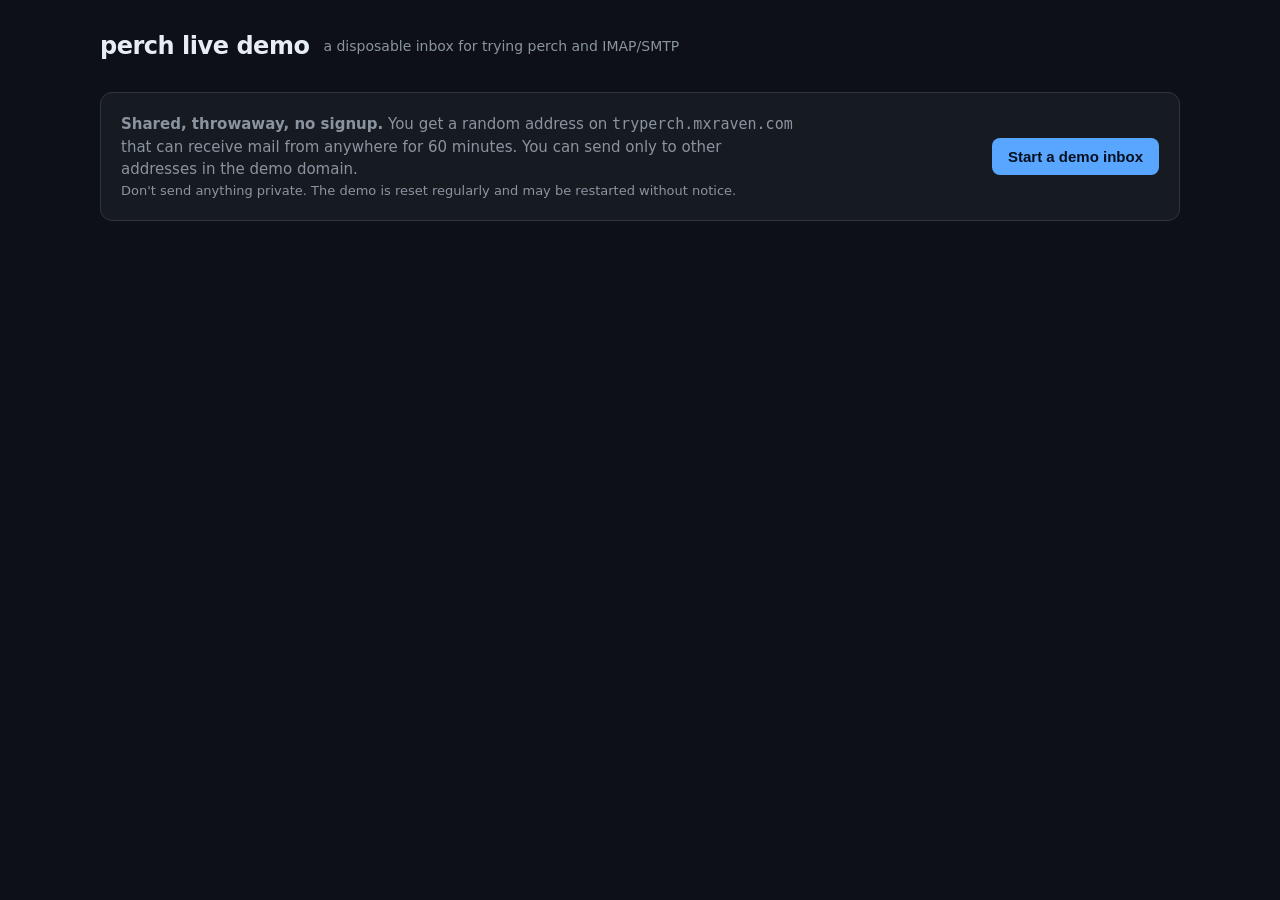
==== demo/live/previewd/web/index.html @ 8ce48269 "feat(demo): vendor terminal assets Embed xterm.js, its stylesheet, and the fit addon in previewd and" ====
<!doctype html>
<html lang="en">
<head>
<meta charset="utf-8">
<meta name="viewport" content="width=device-width, initial-scale=1">
<title>perch live demo</title>
<link rel="icon" href="data:image/svg+xml,<svg xmlns=%22http://www.w3.org/2000/svg%22 viewBox=%220 0 100 100%22><text y=%22.9em%22 font-size=%2290%22>🐦</text></svg>">
<link rel="stylesheet" href="/assets/xterm.css">
<style>
:root {
  --bg: #0d1117; --panel: #161b22; --border: #30363d; --text: #e6edf3;
  --muted: #8b949e; --accent: #58a6ff; --green: #3fb950; --red: #f85149;
  --mono: ui-monospace, SFMono-Regular, Menlo, Consolas, "Liberation Mono", monospace;
}
* { box-sizing: border-box; }
body { margin: 0; background: var(--bg); color: var(--text); font: 15px/1.5 ui-sans-serif, system-ui, -apple-system, "Segoe UI", sans-serif; }
a { color: var(--accent); }
header { max-width: 1120px; margin: 0 auto; padding: 28px 20px 12px; display: flex; align-items: center; gap: 14px; flex-wrap: wrap; }
header h1 { font-size: 24px; margin: 0; letter-spacing: -0.02em; }
header .tag { color: var(--muted); font-size: 14px; }
main { max-width: 1120px; margin: 0 auto; padding: 0 20px 60px; }
.card { background: var(--panel); border: 1px solid var(--border); border-radius: 12px; padding: 20px; margin: 16px 0; }
.hero { display: flex; gap: 24px; align-items: center; justify-content: space-between; flex-wrap: wrap; }
.hero p { margin: 0; color: var(--muted); max-width: 680px; }
button { background: var(--accent); color: #04101f; border: 0; border-radius: 8px; padding: 10px 16px; font-weight: 650; font-size: 15px; cursor: pointer; }
button.secondary { background: transparent; color: var(--text); border: 1px solid var(--border); }
button.danger { background: transparent; color: var(--red); border: 1px solid #5b2529; }
button:disabled { opacity: .5; cursor: default; }
.actions { display: flex; gap: 10px; flex-wrap: wrap; }
.grid { display: grid; grid-template-columns: minmax(0, 1fr) minmax(0, 1.25fr); gap: 16px; }
@media (max-width: 860px) { .grid { grid-template-columns: 1fr; } }
.label { color: var(--muted); font-size: 12px; text-transform: uppercase; letter-spacing: .08em; margin-bottom: 6px; }
.value { font-family: var(--mono); font-size: 14px; background: #0b0f14; border: 1px solid var(--border); border-radius: 8px; padding: 10px 12px; display: flex; align-items: center; justify-content: space-between; gap: 10px; }
.value span { overflow-wrap: anywhere; }
.copy { background: transparent; color: var(--accent); border: 1px solid var(--border); padding: 4px 8px; font-size: 12px; }
.stack > * + * { margin-top: 14px; }
.muted { color: var(--muted); }
.small { font-size: 13px; }
.warn { color: #d29922; }
.terminal-wrap { background: #010409; border: 1px solid var(--border); border-radius: 10px; overflow: hidden; }
.terminal-head { display: flex; align-items: center; justify-content: space-between; gap: 10px; padding: 8px 12px; background: #0d1117; border-bottom: 1px solid var(--border); color: var(--muted); font-size: 12px; }
#terminal { height: 480px; padding: 8px; }
@media (max-width: 860px) { #terminal { height: 42vh; } }
pre.snippet { margin: 0; background: #0b0f14; border: 1px solid var(--border); border-radius: 8px; padding: 12px; overflow: auto; font-family: var(--mono); font-size: 13px; color: #c9d1d9; }
#notice { display: none; }
.hidden { display: none !important; }
.badge { display: inline-block; border: 1px solid var(--border); border-radius: 999px; padding: 2px 9px; font-size: 12px; color: var(--muted); }
.kv { display: grid; grid-template-columns: 110px 1fr; gap: 8px 12px; font-size: 14px; }
.kv div:nth-child(odd) { color: var(--muted); }
</style>
</head>
<body>
<header>
  <h1>perch live demo</h1>
  <span class="tag">a disposable inbox for trying perch and IMAP/SMTP</span>
</header>
<main>
  <section class="card hero">
    <div>
      <p><strong>Shared, throwaway, no signup.</strong> You get a random address on <code>tryperch.mxraven.com</code> that can receive mail from anywhere for 60 minutes. You can send only to other addresses in the demo domain.</p>
      <p class="small warn">Don't send anything private. The demo is reset regularly and may be restarted without notice.</p>
    </div>
    <div class="actions" id="start-actions">
      <button id="start">Start a demo inbox</button>
    </div>
    <div class="actions hidden" id="session-actions">
      <button class="secondary" id="reset">New inbox</button>
      <button class="danger" id="end">End demo</button>
    </div>
  </section>

  <div id="notice" class="card"></div>

  <section id="session" class="grid hidden">
    <div class="stack">
      <div class="card stack">
        <div>
          <div class="label">Demo address</div>
          <div class="value"><span id="address">—</span><button class="copy" data-copy="address">copy</button></div>
        </div>
        <div>
          <div class="label">Password</div>
          <div class="value"><span id="password">—</span><button class="copy" data-copy="password">copy</button></div>
        </div>
        <div class="kv small">
          <div>IMAP</div><div><code id="imap">—</code></div>
          <div>SMTP</div><div><code id="smtp">—</code></div>
          <div>Expires</div><div id="expires">—</div>
        </div>
        <p class="small muted">Both IMAP and SMTP use implicit TLS. Use these credentials in your own mail client or copy the CLI commands below.</p>
      </div>
      <div class="card">
        <div class="label">Try it from your machine</div>
        <pre class="snippet" id="snippet">—</pre>
      </div>
      <div class="card small muted">
        <strong>What works:</strong> receive mail from anywhere at your demo address, search and fetch it with the perch CLI or IMAP, and send to other <code>@tryperch.mxraven.com</code> addresses. Outbound mail to the public internet is rejected by an mxRaven submission rule. Try sending to yourself first.
      </div>
    </div>
    <div class="stack">
      <div class="terminal-wrap">
        <div class="terminal-head">
          <span>web terminal · perch is preconfigured</span>
          <span id="status" class="badge">connecting</span>
        </div>
        <div id="terminal"></div>
      </div>
      <div class="small muted">The terminal runs inside a disposable container. You can create files under <code>/tmp</code> and use them as attachments, for example: <code>echo hello &gt; /tmp/note.txt</code>, then <code>perch mail send --to "$PERCH_IMAP_USER" --subject hi --body hi --attach /tmp/note.txt</code>.</div>
    </div>
  </section>
</main>
<script src="/assets/xterm.js"></script>
<script src="/assets/addon-fit.js"></script>
<script>
const $ = (id) => document.getElementById(id);
let current = null;
let term = null;
let fit = null;
let ws = null;
let countdown = null;
let socketGeneration = 0;

function showNotice(message) {
  const n = $('notice');
  n.textContent = message;
  n.style.display = message ? 'block' : 'none';
}

function hideSession() {
  $('session').classList.add('hidden');
  $('start-actions').classList.remove('hidden');
  $('session-actions').classList.add('hidden');
}

function showSession() {
  $('session').classList.remove('hidden');
  $('start-actions').classList.add('hidden');
  $('session-actions').classList.remove('hidden');
}

function updateCountdown() {
  if (!current) return;
  const left = Math.max(0, Math.floor((new Date(current.expires_at) - Date.now()) / 1000));
  const m = Math.floor(left / 60), s = String(left % 60).padStart(2, '0');
  $('expires').textContent = left > 0 ? `${m}m ${s}s` : 'expired';
  if (left <= 0) {
    endLocal();
    showNotice('This demo expired. Start a new inbox to keep trying perch.');
  }
}

function fillSession(data) {
  current = data;
  $('address').textContent = data.address;
  $('password').textContent = data.password;
  $('imap').textContent = `${data.imap_host}:${data.imap_port} (implicit TLS)`;
  $('smtp').textContent = `${data.smtp_host}:${data.smtp_port} (implicit TLS)`;
  $('snippet').textContent = `export PERCH_IMAP_USER='${data.address}'\nexport PERCH_IMAP_PASSWORD='${data.password}'\n\nperch mail list --server imaps://${data.imap_host}:${data.imap_port}\n\nperch mail send \\\n  --to "$PERCH_IMAP_USER" \\\n  --subject 'hello from perch' \\\n  --body 'This only goes to the demo domain.' \\\n  --smtp-server smtps://${data.smtp_host}:${data.smtp_port}`;
  showSession();
  updateCountdown();
  clearInterval(countdown);
  countdown = setInterval(updateCountdown, 1000);
  connectTerminal();
}

async function start() {
  $('start').disabled = true;
  showNotice('');
  try {
    const res = await fetch('/api/session', { method: 'POST', credentials: 'same-origin' });
    if (!res.ok) {
      const text = await res.text();
      showNotice(text.trim() || 'Could not start a demo. Try again shortly.');
      return;
    }
    fillSession(await res.json());
  } catch (err) {
    showNotice('Could not reach the demo service.');
  } finally {
    $('start').disabled = false;
  }
}

async function end(keepNotice) {
  try { await fetch('/api/session', { method: 'DELETE', credentials: 'same-origin' }); } catch (_) {}
  endLocal();
  if (!keepNotice) showNotice('Demo ended. Start a new inbox whenever you want.');
}

function endLocal() {
  if (ws) { try { ws.close(); } catch (_) {} ws = null; }
  if (term) { try { term.dispose(); } catch (_) {} term = null; }
  current = null;
  clearInterval(countdown);
  hideSession();
}

async function reset() {
  await end(true);
  await start();
}

function connectTerminal() {
  if (!current) return;
  if (term) { try { term.dispose(); } catch (_) {} }
  $('terminal').innerHTML = '';
  term = new Terminal({
    cursorBlink: true,
    fontFamily: 'ui-monospace, SFMono-Regular, Menlo, Consolas, monospace',
    fontSize: 13,
    theme: { background: '#010409', foreground: '#e6edf3', cursor: '#58a6ff', selectionBackground: '#264f78' },
    convertEol: false,
    scrollback: 2000,
  });
  fit = new FitAddon.FitAddon();
  term.loadAddon(fit);
  term.open($('terminal'));
  fit.fit();
  term.focus();

  const gen = ++socketGeneration;
  const proto = location.protocol === 'https:' ? 'wss:' : 'ws:';
  ws = new WebSocket(`${proto}//${location.host}/ws`);
  ws.binaryType = 'arraybuffer';
  $('status').textContent = 'connecting';
  ws.onopen = () => {
    if (gen !== socketGeneration) return;
    $('status').textContent = 'connected';
    sendResize();
  };
  ws.onmessage = (ev) => {
    if (gen !== socketGeneration || !term) return;
    if (typeof ev.data === 'string') term.write(ev.data);
    else term.write(new Uint8Array(ev.data));
  };
  ws.onclose = () => {
    if (gen !== socketGeneration) return;
    $('status').textContent = 'disconnected';
  };
  ws.onerror = () => {
    if (gen !== socketGeneration) return;
    $('status').textContent = 'error';
  };
  term.onData((data) => {
    if (ws && ws.readyState === WebSocket.OPEN) ws.send(JSON.stringify({ type: 'input', data }));
  });
  term.onResize(() => sendResize());
  window.addEventListener('resize', () => { if (fit) fit.fit(); });
}

function sendResize() {
  if (!term || !ws || ws.readyState !== WebSocket.OPEN) return;
  ws.send(JSON.stringify({ type: 'resize', cols: term.cols, rows: term.rows }));
}

async function load() {
  try {
    const res = await fetch('/api/session', { credentials: 'same-origin' });
    if (res.ok) fillSession(await res.json());
    else hideSession();
  } catch (_) {
    hideSession();
  }
}

document.querySelectorAll('[data-copy]').forEach((btn) => {
  btn.addEventListener('click', async () => {
    const key = btn.dataset.copy;
    if (!current) return;
    try {
      await navigator.clipboard.writeText(current[key]);
      const old = btn.textContent;
      btn.textContent = 'copied';
      setTimeout(() => { btn.textContent = old; }, 1200);
    } catch (_) {}
  });
});
$('start').addEventListener('click', start);
$('end').addEventListener('click', () => end(false));
$('reset').addEventListener('click', reset);
load();
</script>
</body>
</html>
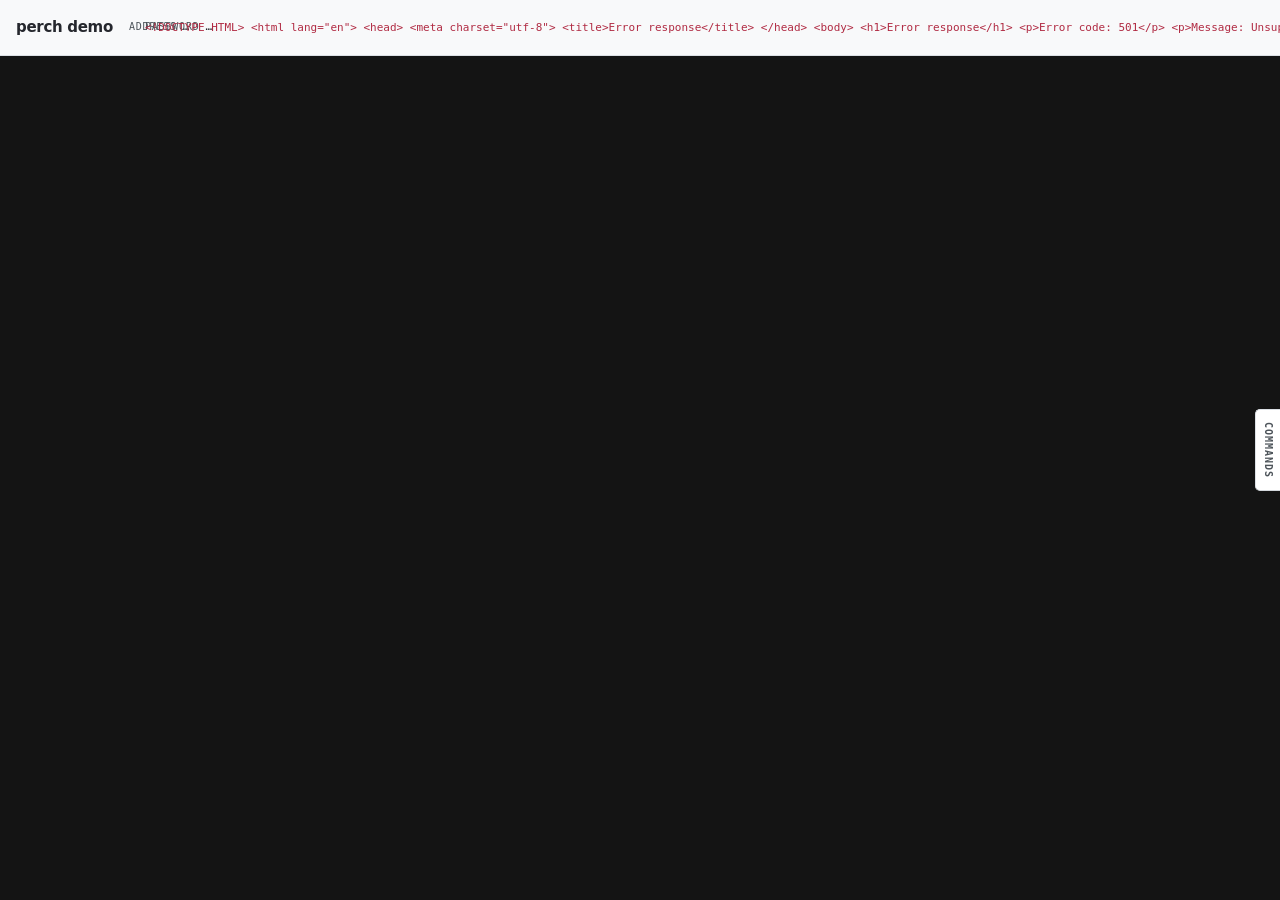
==== commit 27a6d0d0: "feat(demo): simplify live terminal UI Replace the marketing-style demo page with a minimal full-scre" ====
--- a/demo/live/previewd/web/index.html
+++ b/demo/live/previewd/web/index.html
@@ -3,282 +3,302 @@
 <head>
 <meta charset="utf-8">
 <meta name="viewport" content="width=device-width, initial-scale=1">
-<title>perch live demo</title>
+<title>perch demo</title>
 <link rel="icon" href="data:image/svg+xml,<svg xmlns=%22http://www.w3.org/2000/svg%22 viewBox=%220 0 100 100%22><text y=%22.9em%22 font-size=%2290%22>🐦</text></svg>">
 <link rel="stylesheet" href="/assets/xterm.css">
 <style>
-:root {
-  --bg: #0d1117; --panel: #161b22; --border: #30363d; --text: #e6edf3;
-  --muted: #8b949e; --accent: #58a6ff; --green: #3fb950; --red: #f85149;
-  --mono: ui-monospace, SFMono-Regular, Menlo, Consolas, "Liberation Mono", monospace;
-}
-* { box-sizing: border-box; }
-body { margin: 0; background: var(--bg); color: var(--text); font: 15px/1.5 ui-sans-serif, system-ui, -apple-system, "Segoe UI", sans-serif; }
-a { color: var(--accent); }
-header { max-width: 1120px; margin: 0 auto; padding: 28px 20px 12px; display: flex; align-items: center; gap: 14px; flex-wrap: wrap; }
-header h1 { font-size: 24px; margin: 0; letter-spacing: -0.02em; }
-header .tag { color: var(--muted); font-size: 14px; }
-main { max-width: 1120px; margin: 0 auto; padding: 0 20px 60px; }
-.card { background: var(--panel); border: 1px solid var(--border); border-radius: 12px; padding: 20px; margin: 16px 0; }
-.hero { display: flex; gap: 24px; align-items: center; justify-content: space-between; flex-wrap: wrap; }
-.hero p { margin: 0; color: var(--muted); max-width: 680px; }
-button { background: var(--accent); color: #04101f; border: 0; border-radius: 8px; padding: 10px 16px; font-weight: 650; font-size: 15px; cursor: pointer; }
-button.secondary { background: transparent; color: var(--text); border: 1px solid var(--border); }
-button.danger { background: transparent; color: var(--red); border: 1px solid #5b2529; }
-button:disabled { opacity: .5; cursor: default; }
-.actions { display: flex; gap: 10px; flex-wrap: wrap; }
-.grid { display: grid; grid-template-columns: minmax(0, 1fr) minmax(0, 1.25fr); gap: 16px; }
-@media (max-width: 860px) { .grid { grid-template-columns: 1fr; } }
-.label { color: var(--muted); font-size: 12px; text-transform: uppercase; letter-spacing: .08em; margin-bottom: 6px; }
-.value { font-family: var(--mono); font-size: 14px; background: #0b0f14; border: 1px solid var(--border); border-radius: 8px; padding: 10px 12px; display: flex; align-items: center; justify-content: space-between; gap: 10px; }
-.value span { overflow-wrap: anywhere; }
-.copy { background: transparent; color: var(--accent); border: 1px solid var(--border); padding: 4px 8px; font-size: 12px; }
-.stack > * + * { margin-top: 14px; }
-.muted { color: var(--muted); }
-.small { font-size: 13px; }
-.warn { color: #d29922; }
-.terminal-wrap { background: #010409; border: 1px solid var(--border); border-radius: 10px; overflow: hidden; }
-.terminal-head { display: flex; align-items: center; justify-content: space-between; gap: 10px; padding: 8px 12px; background: #0d1117; border-bottom: 1px solid var(--border); color: var(--muted); font-size: 12px; }
-#terminal { height: 480px; padding: 8px; }
-@media (max-width: 860px) { #terminal { height: 42vh; } }
-pre.snippet { margin: 0; background: #0b0f14; border: 1px solid var(--border); border-radius: 8px; padding: 12px; overflow: auto; font-family: var(--mono); font-size: 13px; color: #c9d1d9; }
-#notice { display: none; }
-.hidden { display: none !important; }
-.badge { display: inline-block; border: 1px solid var(--border); border-radius: 999px; padding: 2px 9px; font-size: 12px; color: var(--muted); }
-.kv { display: grid; grid-template-columns: 110px 1fr; gap: 8px 12px; font-size: 14px; }
-.kv div:nth-child(odd) { color: var(--muted); }
+@font-face{font-family:"IBM Plex Sans";src:url("/assets/fonts/ibm-plex-sans-v23-cyrillic_latin_latin-ext-regular.woff2") format("woff2");font-weight:400;font-style:normal;font-display:swap}
+@font-face{font-family:"IBM Plex Sans";src:url("/assets/fonts/ibm-plex-sans-v23-cyrillic_latin_latin-ext-600.woff2") format("woff2");font-weight:600;font-style:normal;font-display:swap}
+@font-face{font-family:"IBM Plex Mono";src:url("/assets/fonts/ibm-plex-mono-v20-latin-regular.woff2") format("woff2");font-weight:400;font-style:normal;font-display:swap}
+@font-face{font-family:"IBM Plex Mono";src:url("/assets/fonts/ibm-plex-mono-v20-latin-600.woff2") format("woff2");font-weight:600;font-style:normal;font-display:swap}
+:root{
+  color-scheme:light dark;
+  --theme-canvas:light-dark(#f8f9fa,#161616);
+  --theme-surface:light-dark(#ffffff,#1b1b1b);
+  --theme-surface-muted:light-dark(#e4e8ec,#2b2b2b);
+  --theme-foreground:light-dark(#25272d,#ebebeb);
+  --theme-muted:light-dark(#4d545a,#a3a3a3);
+  --theme-line:light-dark(#dce0e5,#2e2e2e);
+  --theme-brand:light-dark(#1055c9,#4a86e0);
+  --theme-critical:light-dark(#b02a42,#ff7d8e);
+  --font-sans:"IBM Plex Sans",system-ui,sans-serif;
+  --font-mono:"IBM Plex Mono",ui-monospace,monospace;
+  --radius:5px;
+  --top-height:56px;
+}
+*{box-sizing:border-box}
+html,body{height:100%}
+body{margin:0;display:flex;flex-direction:column;overflow:hidden;background:var(--theme-canvas);color:var(--theme-foreground);font:400 14px/1.5 var(--font-sans)}
+code,pre{font-family:var(--font-mono)}
+button{font:600 10px/1 var(--font-mono);letter-spacing:.08em;text-transform:uppercase;color:var(--theme-muted);background:var(--theme-surface);border:1px solid var(--theme-line);border-radius:var(--radius);padding:7px 9px;cursor:pointer}
+button:hover{color:var(--theme-foreground);border-color:color-mix(in srgb,var(--theme-foreground) 28%,var(--theme-line))}
+button:focus-visible{outline:2px solid var(--theme-brand);outline-offset:2px}
+.top{flex:0 0 var(--top-height);display:flex;align-items:center;gap:16px;padding:0 16px;border-bottom:1px solid var(--theme-line);background:var(--theme-canvas);white-space:nowrap;overflow-x:auto}
+.brand{font-size:15px;font-weight:600;letter-spacing:-.02em;flex:0 0 auto}
+.identity{display:flex;align-items:baseline;gap:16px;min-width:0}
+.field{display:flex;align-items:baseline;gap:6px;min-width:0}
+.field span{color:var(--theme-muted);font:400 10px/1 var(--font-mono);letter-spacing:.08em;text-transform:uppercase}
+.field code{font-size:11px;color:var(--theme-foreground);white-space:nowrap}
+.status{margin-left:auto;color:var(--theme-critical);font:400 11px/1.4 var(--font-mono);text-transform:none;letter-spacing:0}
+.main{flex:1;min-height:0;display:flex;position:relative}
+.term-pane{flex:1;min-width:0;background:#141414;padding:8px 10px}
+#terminal{width:100%;height:100%}
+.xterm-viewport{scrollbar-width:thin;scrollbar-color:#3b3b3b #141414}
+.xterm-viewport::-webkit-scrollbar{width:8px}
+.xterm-viewport::-webkit-scrollbar-track{background:#141414}
+.xterm-viewport::-webkit-scrollbar-thumb{background:#3b3b3b;border-radius:4px}
+.drawer{flex:0 0 auto;width:0;overflow:hidden;background:var(--theme-surface);border-left:0 solid var(--theme-line);transition:width 160ms ease,border-left-width 160ms ease}
+body.drawer-open .drawer{width:min(420px,100vw);border-left-width:1px}
+.drawer-inner{width:min(420px,100vw);height:100%;overflow-y:auto;padding:16px}
+.drawer-head{display:flex;align-items:center;justify-content:space-between;gap:12px;margin-bottom:16px}
+.drawer-head .label{margin:0}
+.label{margin:18px 0 8px;color:var(--theme-muted);font:600 10px/1.4 var(--font-mono);letter-spacing:.09em;text-transform:uppercase}
+.label:first-child{margin-top:0}
+.kv{display:grid;grid-template-columns:76px minmax(0,1fr);gap:7px 10px;font-size:12px}
+.kv span{color:var(--theme-muted)}
+.kv code{color:var(--theme-foreground);overflow-wrap:anywhere}
+.kv .copy{margin-left:6px;padding:3px 6px;font-size:9px;vertical-align:1px}
+pre{margin:0 0 8px;padding:10px;border:1px solid var(--theme-line);border-radius:var(--radius);background:var(--theme-surface-muted);color:var(--theme-foreground);font-size:11px;line-height:1.6;white-space:pre-wrap;overflow-wrap:anywhere;overflow-x:auto}
+.cmd{display:grid;gap:6px;margin-bottom:12px}
+.cmd button{justify-self:start;color:var(--theme-brand)}
+.hint{margin:18px 0 0;color:var(--theme-muted);font-size:12px;line-height:1.5}
+.drawer-tab{position:fixed;right:0;top:50%;z-index:20;transform:translateY(-50%);border-right:0;border-radius:var(--radius) 0 0 var(--radius);writing-mode:vertical-rl;text-orientation:mixed;padding:12px 7px;letter-spacing:.1em}
+body.drawer-open .drawer-tab{display:none}
+@media (max-width:720px){
+  .top{gap:12px;padding:0 10px}
+  .drawer{position:fixed;top:var(--top-height);right:0;bottom:0;z-index:20;width:0}
+  body.drawer-open .drawer{width:min(420px,100vw)}
+  .drawer-tab{top:auto;bottom:18px;transform:none}
+}
 </style>
 </head>
 <body>
-<header>
-  <h1>perch live demo</h1>
-  <span class="tag">a disposable inbox for trying perch and IMAP/SMTP</span>
+<header class="top">
+  <span class="brand">perch demo</span>
+  <div class="identity">
+    <span class="field"><span>address</span><code id="address">…</code></span>
+    <span class="field"><span>password</span><code id="password">…</code></span>
+  </div>
+  <span class="status" id="status"></span>
 </header>
-<main>
-  <section class="card hero">
-    <div>
-      <p><strong>Shared, throwaway, no signup.</strong> You get a random address on <code>tryperch.mxraven.com</code> that can receive mail from anywhere for 60 minutes. You can send only to other addresses in the demo domain.</p>
-      <p class="small warn">Don't send anything private. The demo is reset regularly and may be restarted without notice.</p>
-    </div>
-    <div class="actions" id="start-actions">
-      <button id="start">Start a demo inbox</button>
-    </div>
-    <div class="actions hidden" id="session-actions">
-      <button class="secondary" id="reset">New inbox</button>
-      <button class="danger" id="end">End demo</button>
-    </div>
-  </section>
-
-  <div id="notice" class="card"></div>
-
-  <section id="session" class="grid hidden">
-    <div class="stack">
-      <div class="card stack">
-        <div>
-          <div class="label">Demo address</div>
-          <div class="value"><span id="address">—</span><button class="copy" data-copy="address">copy</button></div>
-        </div>
-        <div>
-          <div class="label">Password</div>
-          <div class="value"><span id="password">—</span><button class="copy" data-copy="password">copy</button></div>
-        </div>
-        <div class="kv small">
-          <div>IMAP</div><div><code id="imap">—</code></div>
-          <div>SMTP</div><div><code id="smtp">—</code></div>
-          <div>Expires</div><div id="expires">—</div>
-        </div>
-        <p class="small muted">Both IMAP and SMTP use implicit TLS. Use these credentials in your own mail client or copy the CLI commands below.</p>
-      </div>
-      <div class="card">
-        <div class="label">Try it from your machine</div>
-        <pre class="snippet" id="snippet">—</pre>
-      </div>
-      <div class="card small muted">
-        <strong>What works:</strong> receive mail from anywhere at your demo address, search and fetch it with the perch CLI or IMAP, and send to other <code>@tryperch.mxraven.com</code> addresses. Outbound mail to the public internet is rejected by an mxRaven submission rule. Try sending to yourself first.
-      </div>
-    </div>
-    <div class="stack">
-      <div class="terminal-wrap">
-        <div class="terminal-head">
-          <span>web terminal · perch is preconfigured</span>
-          <span id="status" class="badge">connecting</span>
-        </div>
-        <div id="terminal"></div>
-      </div>
-      <div class="small muted">The terminal runs inside a disposable container. You can create files under <code>/tmp</code> and use them as attachments, for example: <code>echo hello &gt; /tmp/note.txt</code>, then <code>perch mail send --to "$PERCH_IMAP_USER" --subject hi --body hi --attach /tmp/note.txt</code>.</div>
-    </div>
-  </section>
-</main>
-<script src="/assets/xterm.js"></script>
+
+<main class="main">
+  <div class="term-pane"><div id="terminal"></div></div>
+<button class="drawer-tab" id="drawer-toggle" type="button" aria-controls="drawer" aria-expanded="false">commands</button>
+
+<aside class="drawer" id="drawer" aria-hidden="true" inert>
+  <div class="drawer-inner">
+    <div class="drawer-head">
+      <span class="label">try it from your own machine</span>
+      <button id="drawer-close" type="button">close</button>
+    </div>
+    <div class="kv">
+      <span>imap</span><code id="imap">…</code>
+      <span>smtp</span><code id="smtp">…</code>
+      <span>username</span><code><span id="drawer-address">…</span><button class="copy" type="button" data-copy="address">copy</button></code>
+      <span>password</span><code><span id="drawer-password">…</span><button class="copy" type="button" data-copy="password">copy</button></code>
+    </div>
+    <pre id="local-snippet"></pre>
+    <button type="button" data-copy-snippet>copy commands</button>
+
+    <div class="label">commands</div>
+    <div class="cmd">
+      <pre>perch mail list</pre>
+      <button type="button" data-paste="perch mail list">paste in terminal</button>
+    </div>
+    <div class="cmd">
+      <pre>perch mail search -q all --json</pre>
+      <button type="button" data-paste="perch mail search -q all --json">paste in terminal</button>
+    </div>
+    <div class="cmd">
+      <pre>perch mail send --to "$PERCH_IMAP_USER" --subject 'hello from perch' --body 'hello from the demo'</pre>
+      <button type="button" data-paste="perch mail send --to &quot;$PERCH_IMAP_USER&quot; --subject 'hello from perch' --body 'hello from the demo'">paste in terminal</button>
+    </div>
+    <div class="cmd">
+      <pre>perch mail fetch --uids 1 &gt; /tmp/message.eml</pre>
+      <button type="button" data-paste="perch mail fetch --uids 1 &gt; /tmp/message.eml">paste in terminal</button>
+    </div>
+    <div class="cmd">
+      <pre>echo hello &gt; /tmp/note.txt &amp;&amp; perch mail send --to "$PERCH_IMAP_USER" --subject 'attachment' --body 'see attached' --attach /tmp/note.txt</pre>
+      <button type="button" data-paste="echo hello &gt; /tmp/note.txt &amp;&amp; perch mail send --to &quot;$PERCH_IMAP_USER&quot; --subject 'attachment' --body 'see attached' --attach /tmp/note.txt">paste in terminal</button>
+    </div>
+    <div class="cmd">
+      <pre>perch mail caps</pre>
+      <button type="button" data-paste="perch mail caps">paste in terminal</button>
+    </div>
+
+    <p class="hint">Outbound is limited to other @tryperch.mxraven.com addresses. Expires in <span id="expires">…</span>.</p>
+  </div>
+</aside>
+</main><script src="/assets/xterm.js"></script>
 <script src="/assets/addon-fit.js"></script>
 <script>
 const $ = (id) => document.getElementById(id);
-let current = null;
-let term = null;
-let fit = null;
-let ws = null;
-let countdown = null;
-let socketGeneration = 0;
-
-function showNotice(message) {
-  const n = $('notice');
-  n.textContent = message;
-  n.style.display = message ? 'block' : 'none';
-}
-
-function hideSession() {
-  $('session').classList.add('hidden');
-  $('start-actions').classList.remove('hidden');
-  $('session-actions').classList.add('hidden');
-}
-
-function showSession() {
-  $('session').classList.remove('hidden');
-  $('start-actions').classList.add('hidden');
-  $('session-actions').classList.remove('hidden');
-}
-
-function updateCountdown() {
-  if (!current) return;
-  const left = Math.max(0, Math.floor((new Date(current.expires_at) - Date.now()) / 1000));
-  const m = Math.floor(left / 60), s = String(left % 60).padStart(2, '0');
-  $('expires').textContent = left > 0 ? `${m}m ${s}s` : 'expired';
-  if (left <= 0) {
-    endLocal();
-    showNotice('This demo expired. Start a new inbox to keep trying perch.');
-  }
-}
-
-function fillSession(data) {
-  current = data;
-  $('address').textContent = data.address;
-  $('password').textContent = data.password;
-  $('imap').textContent = `${data.imap_host}:${data.imap_port} (implicit TLS)`;
-  $('smtp').textContent = `${data.smtp_host}:${data.smtp_port} (implicit TLS)`;
-  $('snippet').textContent = `export PERCH_IMAP_USER='${data.address}'\nexport PERCH_IMAP_PASSWORD='${data.password}'\n\nperch mail list --server imaps://${data.imap_host}:${data.imap_port}\n\nperch mail send \\\n  --to "$PERCH_IMAP_USER" \\\n  --subject 'hello from perch' \\\n  --body 'This only goes to the demo domain.' \\\n  --smtp-server smtps://${data.smtp_host}:${data.smtp_port}`;
-  showSession();
-  updateCountdown();
-  clearInterval(countdown);
-  countdown = setInterval(updateCountdown, 1000);
-  connectTerminal();
-}
-
-async function start() {
-  $('start').disabled = true;
-  showNotice('');
+const state = { session: null, term: null, fit: null, ws: null, timer: null, snippet: '', expired: false, generation: 0 };
+
+function set(id, value) { $(id).textContent = value; }
+function fail(message) { $('status').textContent = message; }
+
+async function boot() {
   try {
-    const res = await fetch('/api/session', { method: 'POST', credentials: 'same-origin' });
+    let res = await fetch('/api/session', { credentials: 'same-origin' });
+    if (res.status === 404) {
+      res = await fetch('/api/session', { method: 'POST', credentials: 'same-origin' });
+    }
     if (!res.ok) {
-      const text = await res.text();
-      showNotice(text.trim() || 'Could not start a demo. Try again shortly.');
+      fail((await res.text()).trim() || 'demo unavailable');
       return;
     }
-    fillSession(await res.json());
-  } catch (err) {
-    showNotice('Could not reach the demo service.');
-  } finally {
-    $('start').disabled = false;
+    apply(await res.json());
+  } catch (_) {
+    fail('demo unavailable');
   }
 }
 
-async function end(keepNotice) {
-  try { await fetch('/api/session', { method: 'DELETE', credentials: 'same-origin' }); } catch (_) {}
-  endLocal();
-  if (!keepNotice) showNotice('Demo ended. Start a new inbox whenever you want.');
-}
-
-function endLocal() {
-  if (ws) { try { ws.close(); } catch (_) {} ws = null; }
-  if (term) { try { term.dispose(); } catch (_) {} term = null; }
-  current = null;
-  clearInterval(countdown);
-  hideSession();
-}
-
-async function reset() {
-  await end(true);
-  await start();
+function apply(data) {
+  state.session = data;
+  set('address', data.address);
+  set('password', data.password);
+  set('drawer-address', data.address);
+  set('drawer-password', data.password);
+  set('imap', `${data.imap_host}:${data.imap_port} · tls`);
+  set('smtp', `${data.smtp_host}:${data.smtp_port} · tls`);
+  state.snippet = `export PERCH_IMAP_USER='${data.address}'\nexport PERCH_IMAP_PASSWORD='${data.password}'\n\nperch mail list --server imaps://${data.imap_host}:${data.imap_port}\n\nperch mail send \\\n  --to "$PERCH_IMAP_USER" \\\n  --subject 'hello from perch' \\\n  --body 'This only goes to the demo domain.' \\\n  --smtp-server smtps://${data.smtp_host}:${data.smtp_port}`;
+  $('local-snippet').textContent = state.snippet;
+  updateExpiry();
+  clearInterval(state.timer);
+  state.timer = setInterval(updateExpiry, 1000);
+  connectTerminal();
+}
+
+function updateExpiry() {
+  if (!state.session) return;
+  const left = Math.max(0, Math.floor((new Date(state.session.expires_at) - Date.now()) / 1000));
+  const m = Math.floor(left / 60);
+  set('expires', left > 0 ? `${m}m` : 'expired');
+  if (left <= 0 && !state.expired) {
+    state.expired = true;
+    fail('expired');
+    if (state.ws) { try { state.ws.close(); } catch (_) {} }
+  }
 }
 
 function connectTerminal() {
-  if (!current) return;
-  if (term) { try { term.dispose(); } catch (_) {} }
+  if (state.term) { try { state.term.dispose(); } catch (_) {} }
   $('terminal').innerHTML = '';
-  term = new Terminal({
+  state.term = new Terminal({
     cursorBlink: true,
-    fontFamily: 'ui-monospace, SFMono-Regular, Menlo, Consolas, monospace',
+    fontFamily: '"IBM Plex Mono", ui-monospace, monospace',
     fontSize: 13,
-    theme: { background: '#010409', foreground: '#e6edf3', cursor: '#58a6ff', selectionBackground: '#264f78' },
-    convertEol: false,
-    scrollback: 2000,
+    lineHeight: 1.2,
+    scrollback: 3000,
+    theme: {
+      background: '#141414', foreground: '#ebebeb', cursor: '#7ee787', selectionBackground: '#2e2e2e',
+      black: '#141414', red: '#ff7d8e', green: '#7ee787', yellow: '#f0a06a', blue: '#4a86e0',
+      magenta: '#d2a8ff', cyan: '#79c0ff', white: '#ebebeb',
+      brightBlack: '#6e7681', brightRed: '#ff9eab', brightGreen: '#a5f3b8', brightYellow: '#ffc08a',
+      brightBlue: '#7aa7ec', brightMagenta: '#e2c4ff', brightCyan: '#a5d6ff', brightWhite: '#ffffff'
+    }
   });
-  fit = new FitAddon.FitAddon();
-  term.loadAddon(fit);
-  term.open($('terminal'));
-  fit.fit();
-  term.focus();
-
-  const gen = ++socketGeneration;
+  state.fit = new FitAddon.FitAddon();
+  state.term.loadAddon(state.fit);
+  state.term.open($('terminal'));
+  state.fit.fit();
+  state.term.focus();
+
+  const gen = ++state.generation;
   const proto = location.protocol === 'https:' ? 'wss:' : 'ws:';
-  ws = new WebSocket(`${proto}//${location.host}/ws`);
-  ws.binaryType = 'arraybuffer';
-  $('status').textContent = 'connecting';
-  ws.onopen = () => {
-    if (gen !== socketGeneration) return;
-    $('status').textContent = 'connected';
+  state.ws = new WebSocket(`${proto}//${location.host}/ws`);
+  state.ws.binaryType = 'arraybuffer';
+  state.ws.onopen = () => {
+    if (gen !== state.generation) return;
+    fail('');
     sendResize();
   };
-  ws.onmessage = (ev) => {
-    if (gen !== socketGeneration || !term) return;
-    if (typeof ev.data === 'string') term.write(ev.data);
-    else term.write(new Uint8Array(ev.data));
+  state.ws.onmessage = (ev) => {
+    if (gen !== state.generation || !state.term) return;
+    if (typeof ev.data === 'string') state.term.write(ev.data);
+    else state.term.write(new Uint8Array(ev.data));
   };
-  ws.onclose = () => {
-    if (gen !== socketGeneration) return;
-    $('status').textContent = 'disconnected';
+  state.ws.onclose = () => {
+    if (gen !== state.generation) return;
+    if (!state.expired) fail('disconnected');
   };
-  ws.onerror = () => {
-    if (gen !== socketGeneration) return;
-    $('status').textContent = 'error';
+  state.ws.onerror = () => {
+    if (gen !== state.generation) return;
+    if (!state.expired) fail('disconnected');
   };
-  term.onData((data) => {
-    if (ws && ws.readyState === WebSocket.OPEN) ws.send(JSON.stringify({ type: 'input', data }));
+  state.term.onData((data) => {
+    if (state.ws && state.ws.readyState === WebSocket.OPEN) {
+      state.ws.send(JSON.stringify({ type: 'input', data }));
+    }
   });
-  term.onResize(() => sendResize());
-  window.addEventListener('resize', () => { if (fit) fit.fit(); });
+  state.term.onResize(() => sendResize());
 }
 
 function sendResize() {
-  if (!term || !ws || ws.readyState !== WebSocket.OPEN) return;
-  ws.send(JSON.stringify({ type: 'resize', cols: term.cols, rows: term.rows }));
-}
-
-async function load() {
-  try {
-    const res = await fetch('/api/session', { credentials: 'same-origin' });
-    if (res.ok) fillSession(await res.json());
-    else hideSession();
-  } catch (_) {
-    hideSession();
-  }
+  if (!state.term || !state.ws || state.ws.readyState !== WebSocket.OPEN) return;
+  state.ws.send(JSON.stringify({ type: 'resize', cols: state.term.cols, rows: state.term.rows }));
+}
+
+function fitTerminal() {
+  requestAnimationFrame(() => { if (state.fit) state.fit.fit(); });
+}
+
+function openDrawer() {
+  document.body.classList.add('drawer-open');
+  $('drawer-toggle').setAttribute('aria-expanded', 'true');
+  $('drawer').setAttribute('aria-hidden', 'false');
+  $('drawer').inert = false;
+  setTimeout(fitTerminal, 180);
+}
+
+function closeDrawer() {
+  document.body.classList.remove('drawer-open');
+  $('drawer-toggle').setAttribute('aria-expanded', 'false');
+  $('drawer').setAttribute('aria-hidden', 'true');
+  $('drawer').inert = true;
+  setTimeout(fitTerminal, 180);
+}
+
+async function copyText(value) {
+  try { await navigator.clipboard.writeText(value); } catch (_) {}
 }
 
 document.querySelectorAll('[data-copy]').forEach((btn) => {
   btn.addEventListener('click', async () => {
-    const key = btn.dataset.copy;
-    if (!current) return;
-    try {
-      await navigator.clipboard.writeText(current[key]);
-      const old = btn.textContent;
-      btn.textContent = 'copied';
-      setTimeout(() => { btn.textContent = old; }, 1200);
-    } catch (_) {}
+    if (!state.session) return;
+    await copyText(state.session[btn.dataset.copy]);
+    const old = btn.textContent;
+    btn.textContent = 'copied';
+    setTimeout(() => { btn.textContent = old; }, 900);
   });
 });
-$('start').addEventListener('click', start);
-$('end').addEventListener('click', () => end(false));
-$('reset').addEventListener('click', reset);
-load();
+
+document.querySelector('[data-copy-snippet]').addEventListener('click', async (ev) => {
+  const btn = ev.currentTarget;
+  await copyText(state.snippet);
+  const old = btn.textContent;
+  btn.textContent = 'copied';
+  setTimeout(() => { btn.textContent = old; }, 900);
+});
+
+document.querySelectorAll('[data-paste]').forEach((btn) => {
+  btn.addEventListener('click', () => {
+    if (!state.ws || state.ws.readyState !== WebSocket.OPEN) return;
+    state.ws.send(JSON.stringify({ type: 'input', data: btn.dataset.paste }));
+    state.term.focus();
+    const old = btn.textContent;
+    btn.textContent = 'pasted';
+    setTimeout(() => { btn.textContent = old; }, 900);
+  });
+});
+
+$('drawer-toggle').addEventListener('click', openDrawer);
+$('drawer-close').addEventListener('click', closeDrawer);
+document.addEventListener('keydown', (ev) => { if (ev.key === 'Escape') closeDrawer(); });
+window.addEventListener('resize', fitTerminal);
+boot();
 </script>
 </body>
 </html>
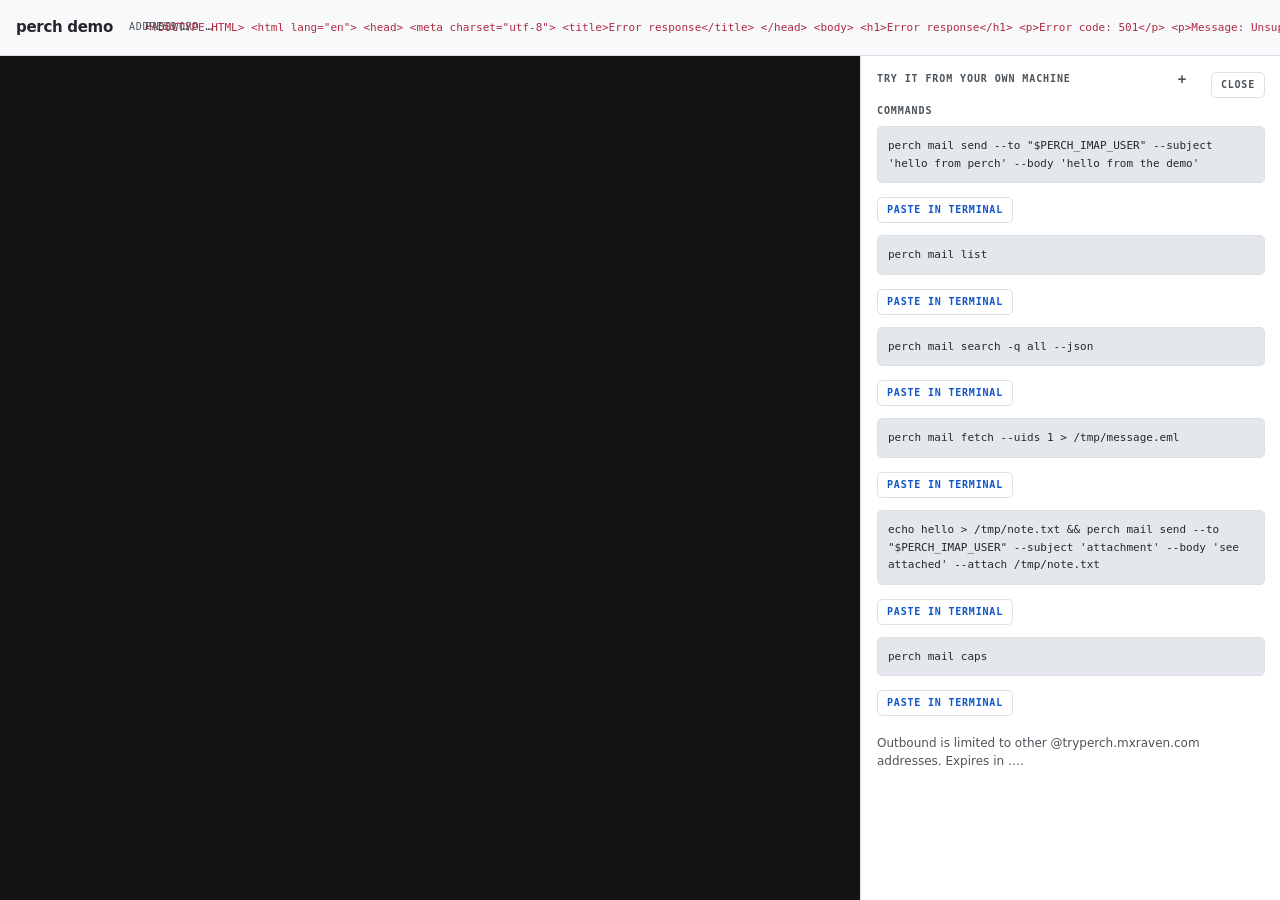
==== commit d19c1d40: "feat(demo): open drawer by default Open the commands drawer on load, collapse the machine connection" ====
--- a/demo/live/previewd/web/index.html
+++ b/demo/live/previewd/web/index.html
@@ -49,9 +49,14 @@
 .xterm-viewport::-webkit-scrollbar-thumb{background:#3b3b3b;border-radius:4px}
 .drawer{flex:0 0 auto;width:0;overflow:hidden;background:var(--theme-surface);border-left:0 solid var(--theme-line);transition:width 160ms ease,border-left-width 160ms ease}
 body.drawer-open .drawer{width:min(420px,100vw);border-left-width:1px}
-.drawer-inner{width:min(420px,100vw);height:100%;overflow-y:auto;padding:16px}
-.drawer-head{display:flex;align-items:center;justify-content:space-between;gap:12px;margin-bottom:16px}
-.drawer-head .label{margin:0}
+.drawer-inner{position:relative;width:min(420px,100vw);height:100%;overflow-y:auto;padding:16px}
+.drawer-close{position:absolute;top:16px;right:16px;z-index:1}
+.drawer-section{margin:0 0 16px}
+.drawer-section summary{display:flex;align-items:center;justify-content:space-between;gap:12px;padding-right:78px;list-style:none;cursor:pointer;color:var(--theme-muted);font:600 10px/1.4 var(--font-mono);letter-spacing:.09em;text-transform:uppercase}
+.drawer-section summary::-webkit-details-marker{display:none}
+.drawer-section summary::after{content:"+";font-size:14px;line-height:1;color:var(--theme-muted)}
+.drawer-section[open] summary::after{content:"−"}
+.drawer-section-body{padding-top:12px}
 .label{margin:18px 0 8px;color:var(--theme-muted);font:600 10px/1.4 var(--font-mono);letter-spacing:.09em;text-transform:uppercase}
 .label:first-child{margin-top:0}
 .kv{display:grid;grid-template-columns:76px minmax(0,1fr);gap:7px 10px;font-size:12px}
@@ -72,7 +77,7 @@
 }
 </style>
 </head>
-<body>
+<body class="drawer-open">
 <header class="top">
   <span class="brand">perch demo</span>
   <div class="identity">
@@ -84,24 +89,31 @@
 
 <main class="main">
   <div class="term-pane"><div id="terminal"></div></div>
-<button class="drawer-tab" id="drawer-toggle" type="button" aria-controls="drawer" aria-expanded="false">commands</button>
-
-<aside class="drawer" id="drawer" aria-hidden="true" inert>
+<button class="drawer-tab" id="drawer-toggle" type="button" aria-controls="drawer" aria-expanded="true">commands</button>
+
+<aside class="drawer" id="drawer" aria-hidden="false">
   <div class="drawer-inner">
-    <div class="drawer-head">
-      <span class="label">try it from your own machine</span>
-      <button id="drawer-close" type="button">close</button>
-    </div>
-    <div class="kv">
-      <span>imap</span><code id="imap">…</code>
-      <span>smtp</span><code id="smtp">…</code>
-      <span>username</span><code><span id="drawer-address">…</span><button class="copy" type="button" data-copy="address">copy</button></code>
-      <span>password</span><code><span id="drawer-password">…</span><button class="copy" type="button" data-copy="password">copy</button></code>
-    </div>
-    <pre id="local-snippet"></pre>
-    <button type="button" data-copy-snippet>copy commands</button>
+    <button id="drawer-close" class="drawer-close" type="button">close</button>
+
+    <details class="drawer-section">
+      <summary>try it from your own machine</summary>
+      <div class="drawer-section-body">
+        <div class="kv">
+          <span>imap</span><code id="imap">…</code>
+          <span>smtp</span><code id="smtp">…</code>
+          <span>username</span><code><span id="drawer-address">…</span><button class="copy" type="button" data-copy="address">copy</button></code>
+          <span>password</span><code><span id="drawer-password">…</span><button class="copy" type="button" data-copy="password">copy</button></code>
+        </div>
+        <pre id="local-snippet"></pre>
+        <button type="button" data-copy-snippet>copy commands</button>
+      </div>
+    </details>
 
     <div class="label">commands</div>
+    <div class="cmd">
+      <pre>perch mail send --to "$PERCH_IMAP_USER" --subject 'hello from perch' --body 'hello from the demo'</pre>
+      <button type="button" data-paste="perch mail send --to &quot;$PERCH_IMAP_USER&quot; --subject 'hello from perch' --body 'hello from the demo'">paste in terminal</button>
+    </div>
     <div class="cmd">
       <pre>perch mail list</pre>
       <button type="button" data-paste="perch mail list">paste in terminal</button>
@@ -109,10 +121,6 @@
     <div class="cmd">
       <pre>perch mail search -q all --json</pre>
       <button type="button" data-paste="perch mail search -q all --json">paste in terminal</button>
-    </div>
-    <div class="cmd">
-      <pre>perch mail send --to "$PERCH_IMAP_USER" --subject 'hello from perch' --body 'hello from the demo'</pre>
-      <button type="button" data-paste="perch mail send --to &quot;$PERCH_IMAP_USER&quot; --subject 'hello from perch' --body 'hello from the demo'">paste in terminal</button>
     </div>
     <div class="cmd">
       <pre>perch mail fetch --uids 1 &gt; /tmp/message.eml</pre>
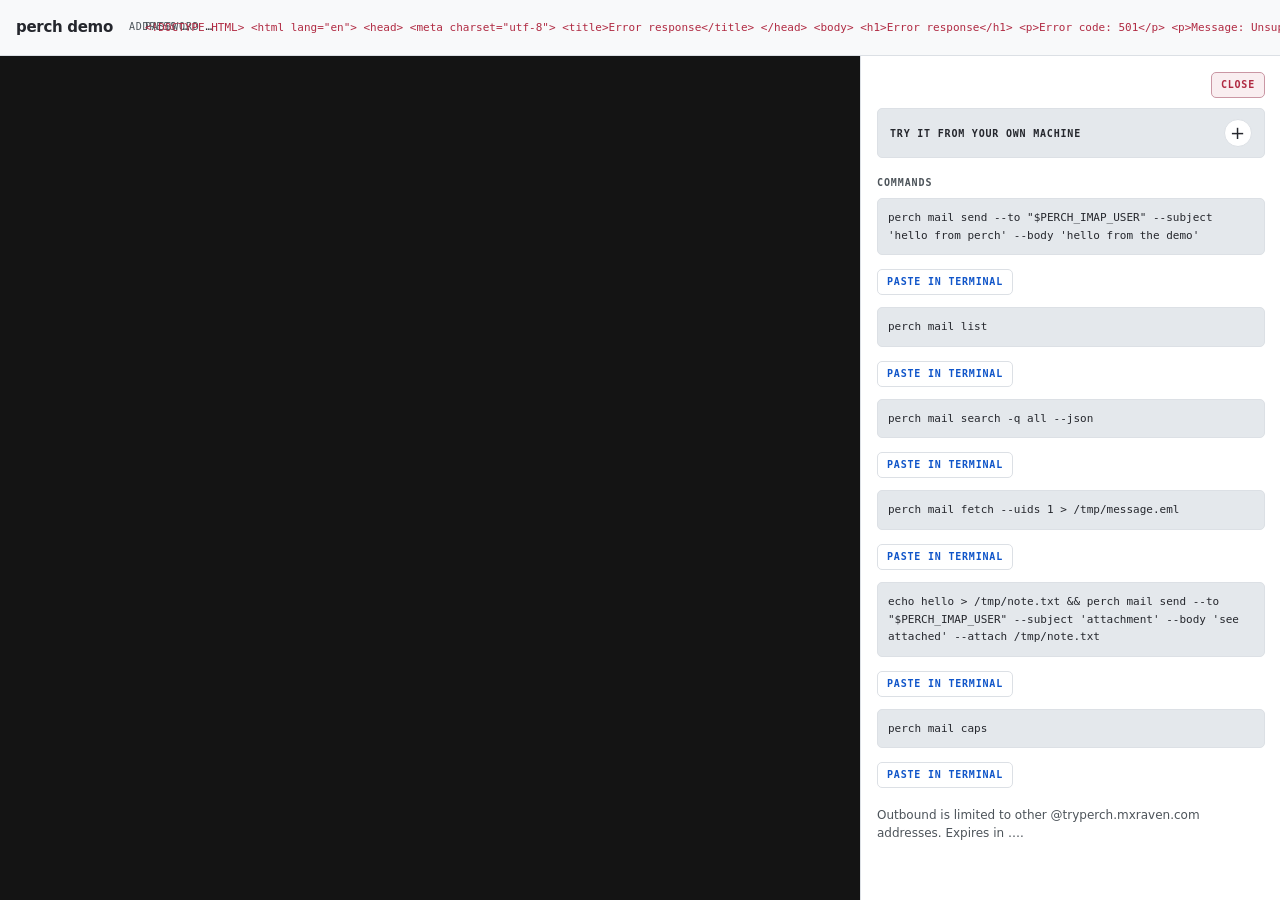
==== commit fbfdd283: "fix(demo): make the drawer disclosure clearer Use a bordered disclosure row with a larger plus contr" ====
--- a/demo/live/previewd/web/index.html
+++ b/demo/live/previewd/web/index.html
@@ -4,7 +4,7 @@
 <meta charset="utf-8">
 <meta name="viewport" content="width=device-width, initial-scale=1">
 <title>perch demo</title>
-<link rel="icon" href="data:image/svg+xml,<svg xmlns=%22http://www.w3.org/2000/svg%22 viewBox=%220 0 100 100%22><text y=%22.9em%22 font-size=%2290%22>🐦</text></svg>">
+<link rel="icon" href="/assets/favicon.svg" type="image/svg+xml">
 <link rel="stylesheet" href="/assets/xterm.css">
 <style>
 @font-face{font-family:"IBM Plex Sans";src:url("/assets/fonts/ibm-plex-sans-v23-cyrillic_latin_latin-ext-regular.woff2") format("woff2");font-weight:400;font-style:normal;font-display:swap}
@@ -49,14 +49,20 @@
 .xterm-viewport::-webkit-scrollbar-thumb{background:#3b3b3b;border-radius:4px}
 .drawer{flex:0 0 auto;width:0;overflow:hidden;background:var(--theme-surface);border-left:0 solid var(--theme-line);transition:width 160ms ease,border-left-width 160ms ease}
 body.drawer-open .drawer{width:min(420px,100vw);border-left-width:1px}
-.drawer-inner{position:relative;width:min(420px,100vw);height:100%;overflow-y:auto;padding:16px}
-.drawer-close{position:absolute;top:16px;right:16px;z-index:1}
+.drawer-inner{width:min(420px,100vw);height:100%;overflow-y:auto;padding:16px}
+.drawer-head{display:flex;justify-content:flex-end;margin-bottom:10px}
+.drawer-close{color:var(--theme-critical);border-color:color-mix(in srgb,var(--theme-critical) 40%,var(--theme-line));background:color-mix(in srgb,var(--theme-critical) 8%,var(--theme-surface))}
+.drawer-close:hover{color:var(--theme-critical);border-color:var(--theme-critical)}
 .drawer-section{margin:0 0 16px}
-.drawer-section summary{display:flex;align-items:center;justify-content:space-between;gap:12px;padding-right:78px;list-style:none;cursor:pointer;color:var(--theme-muted);font:600 10px/1.4 var(--font-mono);letter-spacing:.09em;text-transform:uppercase}
+.drawer-section summary{display:flex;align-items:center;justify-content:space-between;gap:12px;padding:10px 12px;border:1px solid var(--theme-line);border-radius:var(--radius);background:var(--theme-surface-muted);color:var(--theme-foreground);font:600 10px/1.3 var(--font-mono);letter-spacing:.08em;text-transform:uppercase;list-style:none;cursor:pointer}
+.drawer-section summary:hover{border-color:color-mix(in srgb,var(--theme-foreground) 28%,var(--theme-line))}
 .drawer-section summary::-webkit-details-marker{display:none}
-.drawer-section summary::after{content:"+";font-size:14px;line-height:1;color:var(--theme-muted)}
-.drawer-section[open] summary::after{content:"−"}
-.drawer-section-body{padding-top:12px}
+.drawer-section summary::marker{content:""}
+.drawer-section .chev{display:grid;place-items:center;width:28px;height:28px;border:1px solid var(--theme-line);border-radius:50%;background:var(--theme-surface);font-family:var(--font-sans);font-size:18px;font-weight:400;line-height:1;color:var(--theme-foreground)}
+.drawer-section .chev::before{content:"+"}
+.drawer-section[open] .chev::before{content:"−"}
+.drawer-section[open] summary{border-color:color-mix(in srgb,var(--theme-brand) 45%,var(--theme-line))}
+.drawer-section-body{padding:12px 2px 0}
 .label{margin:18px 0 8px;color:var(--theme-muted);font:600 10px/1.4 var(--font-mono);letter-spacing:.09em;text-transform:uppercase}
 .label:first-child{margin-top:0}
 .kv{display:grid;grid-template-columns:76px minmax(0,1fr);gap:7px 10px;font-size:12px}
@@ -93,10 +99,12 @@
 
 <aside class="drawer" id="drawer" aria-hidden="false">
   <div class="drawer-inner">
-    <button id="drawer-close" class="drawer-close" type="button">close</button>
+    <div class="drawer-head">
+      <button id="drawer-close" class="drawer-close" type="button">close</button>
+    </div>
 
     <details class="drawer-section">
-      <summary>try it from your own machine</summary>
+      <summary><span>try it from your own machine</span><span class="chev" aria-hidden="true"></span></summary>
       <div class="drawer-section-body">
         <div class="kv">
           <span>imap</span><code id="imap">…</code>
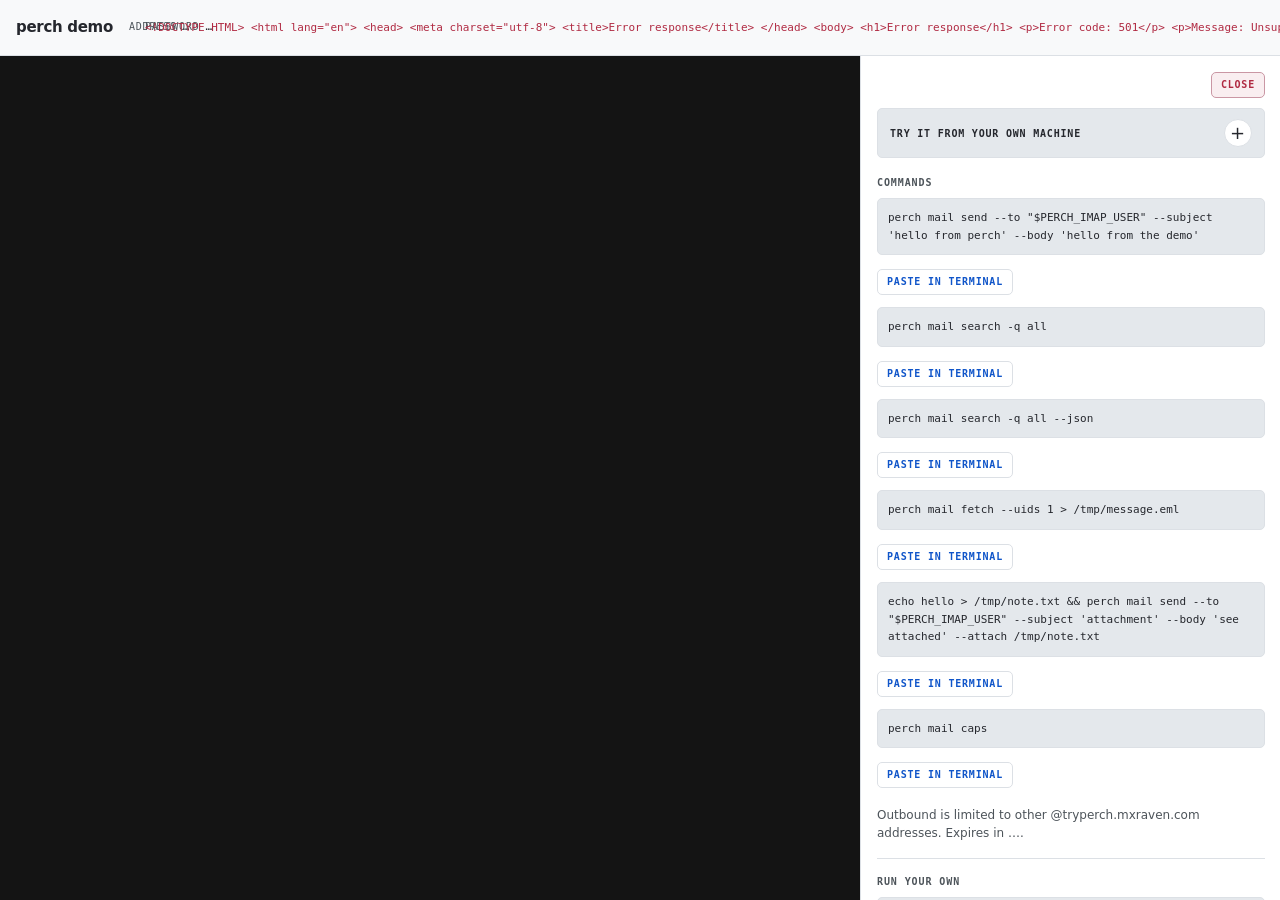
==== commit f6d08614: "feat: clarify mxRaven setup and improve mail CLI guidance - Add the open-source/mxRaven tooltip and " ====
--- a/demo/live/previewd/web/index.html
+++ b/demo/live/previewd/web/index.html
@@ -73,8 +73,20 @@
 .cmd{display:grid;gap:6px;margin-bottom:12px}
 .cmd button{justify-self:start;color:var(--theme-brand)}
 .hint{margin:18px 0 0;color:var(--theme-muted);font-size:12px;line-height:1.5}
+.own{margin-top:16px;padding-top:16px;border-top:1px solid var(--theme-line)}
+.own .label{margin-top:0}
+.own-links{display:flex;flex-wrap:wrap;gap:8px;margin:0;color:var(--theme-muted);font-size:12px}
+.own-links a,.hint a{color:var(--theme-brand);text-decoration:none}
+.own-links a:hover,.hint a:hover{text-decoration:underline}
 .drawer-tab{position:fixed;right:0;top:50%;z-index:20;transform:translateY(-50%);border-right:0;border-radius:var(--radius) 0 0 var(--radius);writing-mode:vertical-rl;text-orientation:mixed;padding:12px 7px;letter-spacing:.1em}
 body.drawer-open .drawer-tab{display:none}
+.gate{position:fixed;inset:0;z-index:30;display:none;place-items:center;padding:20px;background:color-mix(in srgb,var(--theme-canvas) 88%,transparent);backdrop-filter:blur(3px)}
+.gate[data-active]{display:grid}
+.gate-card{display:grid;justify-items:center;gap:14px;max-width:340px;padding:24px;border:1px solid var(--theme-line);border-radius:var(--radius);background:var(--theme-surface);text-align:center}
+.gate-title{font-size:15px;font-weight:600;letter-spacing:-.02em}
+.gate-card p{margin:0;color:var(--theme-muted);font-size:12px;line-height:1.5}
+.gate-card button{display:none}
+.gate-card[data-error] button{display:inline-block}
 @media (max-width:720px){
   .top{gap:12px;padding:0 10px}
   .drawer{position:fixed;top:var(--top-height);right:0;bottom:0;z-index:20;width:0}
@@ -84,6 +96,14 @@
 </style>
 </head>
 <body class="drawer-open">
+<div class="gate" id="gate" aria-live="polite">
+  <div class="gate-card" id="gate-card">
+    <span class="gate-title">perch demo</span>
+    <p id="gate-status">Checking your browser…</p>
+    <div id="turnstile"></div>
+    <button id="gate-retry" type="button">retry</button>
+  </div>
+</div>
 <header class="top">
   <span class="brand">perch demo</span>
   <div class="identity">
@@ -123,8 +143,8 @@
       <button type="button" data-paste="perch mail send --to &quot;$PERCH_IMAP_USER&quot; --subject 'hello from perch' --body 'hello from the demo'">paste in terminal</button>
     </div>
     <div class="cmd">
-      <pre>perch mail list</pre>
-      <button type="button" data-paste="perch mail list">paste in terminal</button>
+      <pre>perch mail search -q all</pre>
+      <button type="button" data-paste="perch mail search -q all">paste in terminal</button>
     </div>
     <div class="cmd">
       <pre>perch mail search -q all --json</pre>
@@ -144,29 +164,127 @@
     </div>
 
     <p class="hint">Outbound is limited to other @tryperch.mxraven.com addresses. Expires in <span id="expires">…</span>.</p>
+
+    <div class="own">
+      <p class="label">run your own</p>
+      <pre>go install github.com/synqronlabs/perch/cmd/perch@latest</pre>
+      <p class="own-links">
+        <a href="https://perch.mxraven.com/docs/getting-started/quickstart/" target="_blank" rel="noopener noreferrer">Quickstart</a>
+        <span aria-hidden="true">·</span>
+        <a href="https://github.com/synqronlabs/perch" target="_blank" rel="noopener noreferrer">GitHub</a>
+      </p>
+    </div>
   </div>
 </aside>
 </main><script src="/assets/xterm.js"></script>
 <script src="/assets/addon-fit.js"></script>
+<script src="https://challenges.cloudflare.com/turnstile/v0/api.js?render=explicit" async defer></script>
 <script>
 const $ = (id) => document.getElementById(id);
-const state = { session: null, term: null, fit: null, ws: null, timer: null, snippet: '', expired: false, generation: 0 };
+const state = { session: null, term: null, fit: null, ws: null, timer: null, snippet: '', expired: false, generation: 0, inputBuffer: '', config: {}, widgetId: null };
 
 function set(id, value) { $(id).textContent = value; }
 function fail(message) { $('status').textContent = message; }
 
+function showGate(message) {
+  $('gate-status').textContent = message;
+  $('gate').setAttribute('data-active', '');
+}
+
+function hideGate() { $('gate').removeAttribute('data-active'); }
+
+function gateError(message) {
+  $('gate-status').textContent = message;
+  $('gate-card').setAttribute('data-error', '');
+}
+
+function clearGateError() { $('gate-card').removeAttribute('data-error'); }
+
+function waitForTurnstile(timeoutMs) {
+  return new Promise((resolve, reject) => {
+    const start = Date.now();
+    (function poll() {
+      if (window.turnstile) return resolve(window.turnstile);
+      if (Date.now() - start > timeoutMs) return reject(new Error('turnstile unavailable'));
+      setTimeout(poll, 100);
+    })();
+  });
+}
+
+async function requestToken() {
+  try {
+    await waitForTurnstile(15000);
+  } catch (_) {
+    return '';
+  }
+  if (state.widgetId !== null) {
+    try { window.turnstile.remove(state.widgetId); } catch (_) {}
+    state.widgetId = null;
+    $('turnstile').innerHTML = '';
+  }
+  return new Promise((resolve) => {
+    let settled = false;
+    const finish = (token) => { if (!settled) { settled = true; resolve(token); } };
+    try {
+      state.widgetId = window.turnstile.render($('turnstile'), {
+        sitekey: state.config.turnstile_site_key,
+        action: 'demo_session',
+        appearance: 'interaction-only',
+        theme: 'auto',
+        callback: finish,
+        'error-callback': () => { finish(''); return false; },
+        'timeout-callback': () => finish(''),
+      });
+    } catch (_) {
+      finish('');
+    }
+  });
+}
+
 async function boot() {
+  clearGateError();
   try {
     let res = await fetch('/api/session', { credentials: 'same-origin' });
+    let required = false;
     if (res.status === 404) {
-      res = await fetch('/api/session', { method: 'POST', credentials: 'same-origin' });
+      try {
+        const configRes = await fetch('/api/config', { credentials: 'same-origin' });
+        state.config = configRes.ok ? await configRes.json() : {};
+      } catch (_) {
+        state.config = {};
+      }
+      required = Boolean(state.config.turnstile_site_key);
+      let token = '';
+      if (required) {
+        showGate('Checking your browser…');
+        token = await requestToken();
+        if (!token) {
+          gateError('verification did not complete. try again.');
+          return;
+        }
+        showGate('Starting your demo…');
+      }
+      res = await fetch('/api/session', {
+        method: 'POST',
+        credentials: 'same-origin',
+        headers: { 'Content-Type': 'application/json' },
+        body: JSON.stringify(required ? { turnstile_token: token } : {}),
+      });
     }
     if (!res.ok) {
-      fail((await res.text()).trim() || 'demo unavailable');
+      const message = (await res.text()).trim() || 'demo unavailable';
+      if (required) {
+        gateError(message);
+        return;
+      }
+      hideGate();
+      fail(message);
       return;
     }
+    hideGate();
     apply(await res.json());
   } catch (_) {
+    hideGate();
     fail('demo unavailable');
   }
 }
@@ -179,7 +297,7 @@
   set('drawer-password', data.password);
   set('imap', `${data.imap_host}:${data.imap_port} · tls`);
   set('smtp', `${data.smtp_host}:${data.smtp_port} · tls`);
-  state.snippet = `export PERCH_IMAP_USER='${data.address}'\nexport PERCH_IMAP_PASSWORD='${data.password}'\n\nperch mail list --server imaps://${data.imap_host}:${data.imap_port}\n\nperch mail send \\\n  --to "$PERCH_IMAP_USER" \\\n  --subject 'hello from perch' \\\n  --body 'This only goes to the demo domain.' \\\n  --smtp-server smtps://${data.smtp_host}:${data.smtp_port}`;
+  state.snippet = `export PERCH_IMAP_USER='${data.address}'\nexport PERCH_IMAP_PASSWORD='${data.password}'\n\nperch mail search -q all --server imaps://${data.imap_host}:${data.imap_port}\n\nperch mail send \\\n  --to "$PERCH_IMAP_USER" \\\n  --subject 'hello from perch' \\\n  --body 'This only goes to the demo domain.' \\\n  --smtp-server smtps://${data.smtp_host}:${data.smtp_port}`;
   $('local-snippet').textContent = state.snippet;
   updateExpiry();
   clearInterval(state.timer);
@@ -244,12 +362,67 @@
     if (gen !== state.generation) return;
     if (!state.expired) fail('disconnected');
   };
-  state.term.onData((data) => {
-    if (state.ws && state.ws.readyState === WebSocket.OPEN) {
-      state.ws.send(JSON.stringify({ type: 'input', data }));
-    }
-  });
+  state.term.onData(handleInput);
   state.term.onResize(() => sendResize());
+}
+
+function sendLine(line, echoLine) {
+  if (!state.ws || state.ws.readyState !== WebSocket.OPEN) return;
+  if (state.term) {
+    if (echoLine) state.term.write(line);
+    state.term.write('\r\n');
+  }
+  state.ws.send(JSON.stringify({ type: 'input', data: line + '\r' }));
+  state.inputBuffer = '';
+}
+
+function eraseInput() {
+  if (!state.term) return;
+  for (let i = 0; i < state.inputBuffer.length; i++) state.term.write('\b \b');
+  state.inputBuffer = '';
+}
+
+function submitPaste(command) {
+  if (!state.term) return;
+  eraseInput();
+  sendLine(command, true);
+  state.term.focus();
+}
+
+function handleInput(data) {
+  if (!state.term) return;
+  for (const ch of data) {
+    if (ch === '\r' || ch === '\n') {
+      sendLine(state.inputBuffer, false);
+      continue;
+    }
+    if (ch === '\x7f' || ch === '\b') {
+      if (state.inputBuffer.length > 0) {
+        state.inputBuffer = state.inputBuffer.slice(0, -1);
+        state.term.write('\b \b');
+      }
+      continue;
+    }
+    if (ch === '\x03') {
+      state.inputBuffer = '';
+      state.term.write('^C\r\n');
+      if (state.ws && state.ws.readyState === WebSocket.OPEN) {
+        state.ws.send(JSON.stringify({ type: 'input', data: '\x03' }));
+      }
+      continue;
+    }
+    if (ch === '\x04') {
+      if (state.ws && state.ws.readyState === WebSocket.OPEN) {
+        state.ws.send(JSON.stringify({ type: 'input', data: '\x04' }));
+      }
+      continue;
+    }
+    if (ch === '\t' || ch === '\x1b') continue;
+    if (ch >= ' ') {
+      state.inputBuffer += ch;
+      state.term.write(ch);
+    }
+  }
 }
 
 function sendResize() {
@@ -301,9 +474,7 @@
 
 document.querySelectorAll('[data-paste]').forEach((btn) => {
   btn.addEventListener('click', () => {
-    if (!state.ws || state.ws.readyState !== WebSocket.OPEN) return;
-    state.ws.send(JSON.stringify({ type: 'input', data: btn.dataset.paste }));
-    state.term.focus();
+    submitPaste(btn.dataset.paste);
     const old = btn.textContent;
     btn.textContent = 'pasted';
     setTimeout(() => { btn.textContent = old; }, 900);
@@ -312,6 +483,7 @@
 
 $('drawer-toggle').addEventListener('click', openDrawer);
 $('drawer-close').addEventListener('click', closeDrawer);
+$('gate-retry').addEventListener('click', boot);
 document.addEventListener('keydown', (ev) => { if (ev.key === 'Escape') closeDrawer(); });
 window.addEventListener('resize', fitTerminal);
 boot();
